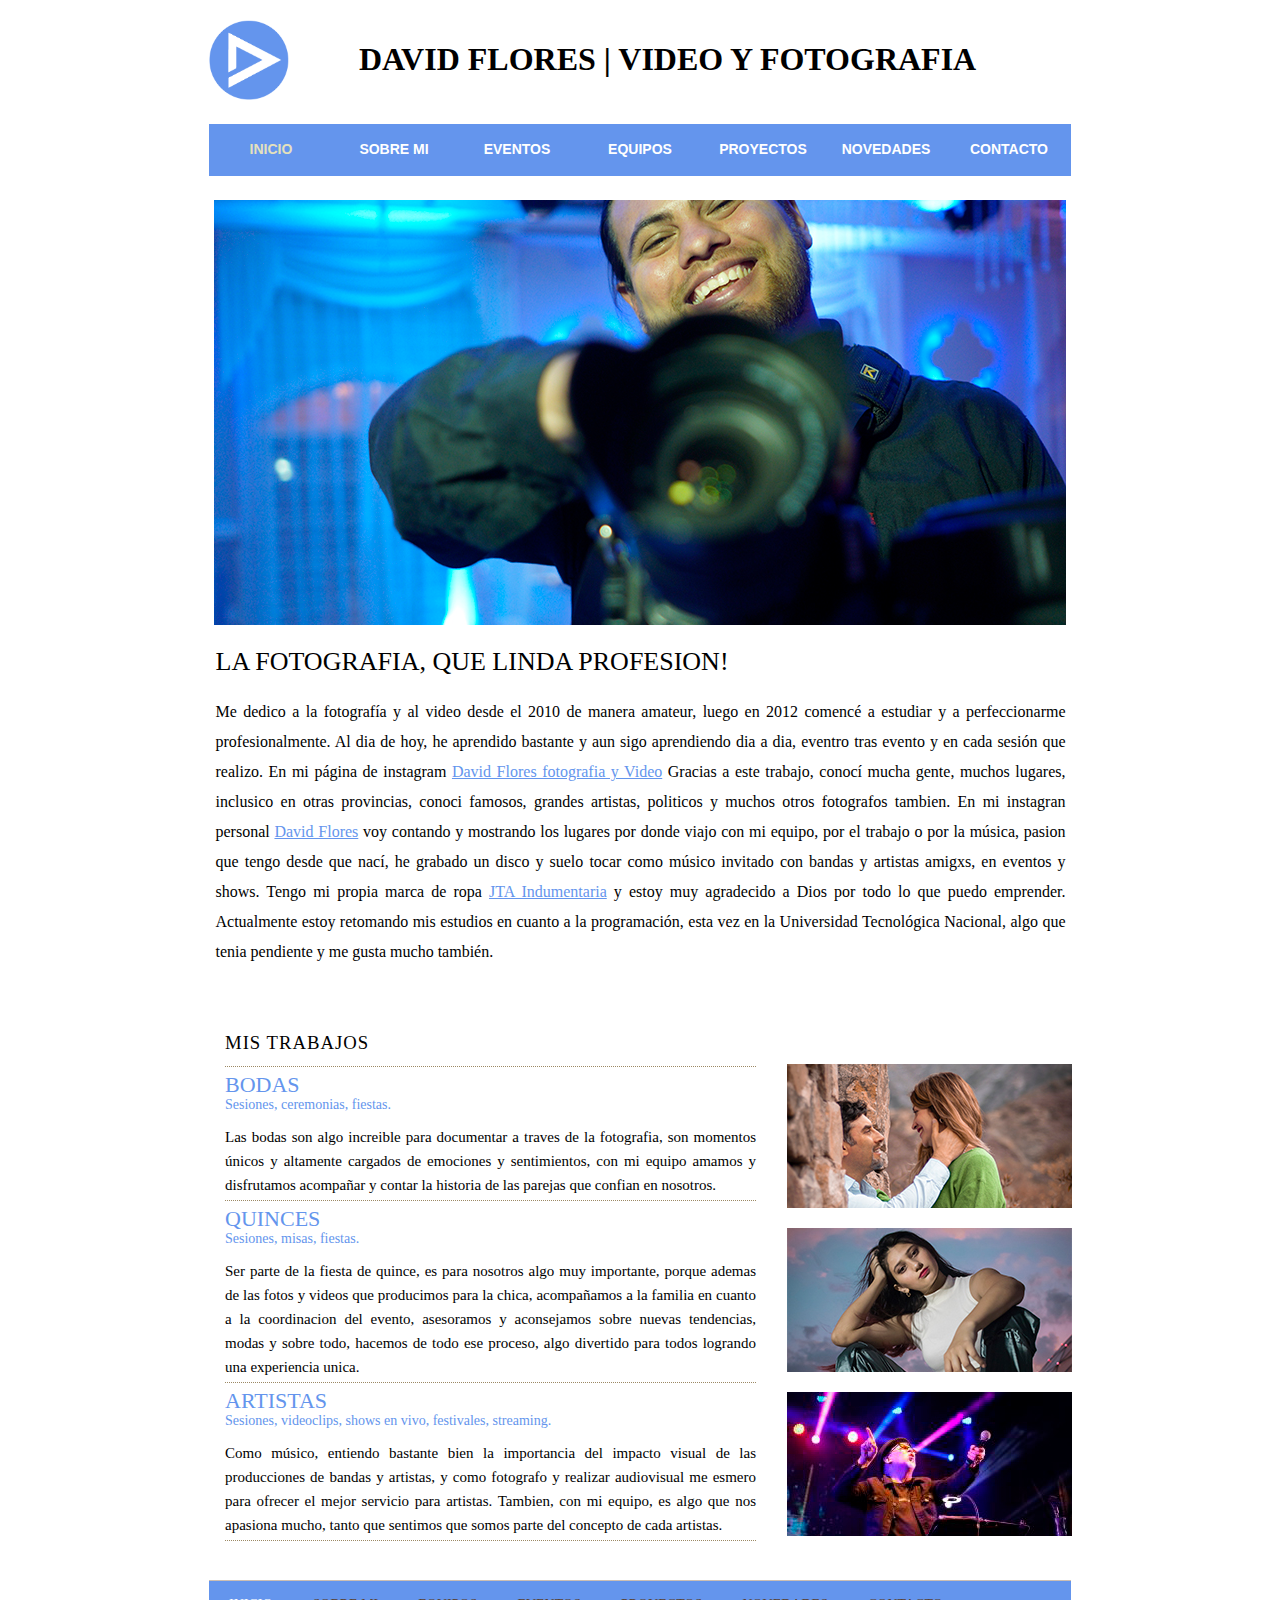
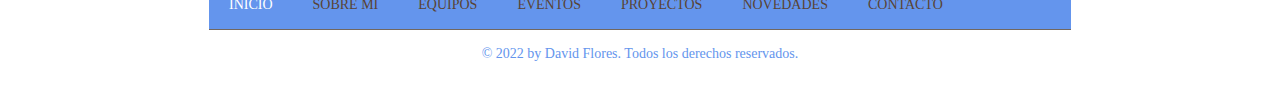
==== index.html @ 853ecb10 "se agrega commit index final" ====
<!DOCTYPE html>
<html>
<head>
	<meta charset="UTF-8">
	<title>TP1 David Flores</title>
	<link rel="stylesheet" href="style.css" type="text/css">
</head>
<body>
	<div id="background">
		<div id="page">
			<div id="header">
				<div id="logo">
					<a href="index.html"><img src="logoDF.png" alt="LOGO" height="80" width="80"></a>
                    <h1>DAVID FLORES | VIDEO Y FOTOGRAFIA</h1>    
				</div>
				<div id="navigation">
					<ul>
						<li class="selected">
							<a href="index.html">Inicio</a>
						</li>
						<li>
							<a href="sobremi.html">Sobre Mi</a>
						</li>
						<li>
							<a href="eventos.html">Eventos</a>
						</li>
						<li>
							<a href="equipos.html">Equipos</a>
						</li>
						<li>
							<a href="proyectos.html">Proyectos</a>
						</li>
						<li>
							<a href="novedades.html">Novedades</a>
						</li>
						<li>
							<a href="contacto.html">Contacto</a>
						</li>
					</ul>
				</div>
			</div>
			<div id="contents">
				<div id="adbox">
					<img src="perfildavid.jpg" alt="Img">
					<h1>La fotografia, que linda profesion!</h1>
					<p>
						Me dedico a la fotografía y al video desde el 2010 de manera amateur, luego en 2012 comencé a estudiar y a perfeccionarme
                        profesionalmente. Al dia de hoy, he aprendido bastante y aun sigo aprendiendo dia a dia, eventro tras evento y en cada sesión que realizo.
                        En mi página de instagram <a href="https://www.instagram.com/davidfloresvf/">David Flores fotografia y Video</a>
                        Gracias a este trabajo, conocí mucha gente, muchos lugares, inclusico en otras provincias, conoci famosos, grandes artistas, politicos y muchos otros
                        fotografos tambien. En mi instagran personal <a href="https://www.instagram.com/davidsnflores/">David Flores</a> voy contando y mostrando los lugares
                        por donde viajo con mi equipo, por el trabajo o por la música, pasion que tengo desde que nací, he grabado un disco y suelo tocar como músico invitado
                        con bandas y artistas amigxs, en eventos y shows. Tengo mi propia marca de ropa <a href="https://www.instagram.com/jtatienda/">JTA Indumentaria</a> y estoy
                        muy agradecido a Dios por todo lo que puedo emprender. Actualmente estoy retomando mis estudios en cuanto a la programación, esta vez en la Universidad Tecnológica Nacional,
                        algo que tenia pendiente y me gusta mucho también.
					</p>
				</div>
				<div id="main">
					<div class="box">
						<div>
							<div>
								<h3>Mis trabajos</h3>
								<ul>
									<li>
										<h4><a href="davidfloresvf/bodas.html">BODAS</a></h4>
										<span>Sesiones, ceremonias, fiestas.</span>
										<p>
											Las bodas son algo increible para documentar a traves de la fotografia, son momentos únicos y altamente cargados de emociones y sentimientos, con mi
                                            equipo amamos y disfrutamos acompañar y contar la historia de las parejas que confian en nosotros. 
										</p>
									</li>
									<li>
										<h4><a href="davidfloresvf/quinces.html">QUINCES</a></h4>
										<span>Sesiones, misas, fiestas.</span>
										<p>
											Ser parte de la fiesta de quince, es para nosotros algo muy importante, porque ademas de las fotos y videos que producimos para la chica, acompañamos
                                            a la familia en cuanto a la coordinacion del evento, asesoramos y aconsejamos sobre nuevas tendencias, modas y sobre todo, hacemos de todo ese proceso, algo divertido para todos
                                            logrando una experiencia unica.
										</p>
									</li>
                                    <li>
										<h4><a href="davidfloresvf/artistas.html">ARTISTAS</a></h4>
										<span>Sesiones, videoclips, shows en vivo, festivales, streaming.</span>
										<p>
											Como músico, entiendo bastante bien la importancia del impacto visual de las producciones de bandas y artistas, y como fotografo y realizar audiovisual
                                            me esmero para ofrecer el mejor servicio para artistas. Tambien, con mi equipo, es algo que nos apasiona mucho, tanto que sentimos que somos parte del concepto de cada artistas. 
										</p>
									</li>
								</ul>
							</div>
						</div>
					</div>
				</div>
				<div id="sidebar">
					<div class="section">
						<a href="davidfloresvf/bodas.html"><img src="boda01.jpg" alt="Img"></a>
					</div>
					<div class="section">
						<a href="davidfloresvf/quinces.html"><img src="quince01.jpg" alt="Img"></a>
					</div>
					<div class="section">
						<a href="davidfloresvf/artistas.html"><img src="artista01.jpg" alt="Img"></a>
					</div>
				</div>
			</div>
		</div>
		<div id="footer">
			<div>
				<ul class="navigation">
					<li class="active">
						<a href="inicio.html">Inicio</a>
					</li>
					<li>
						<a href="sobremi.html">Sobre Mi</a>
					</li>
					<li>
						<a href="equipos.html">Equipos</a>
					</li>
					<li>
						<a href="eventos.html">Eventos</a>
					</li>
					<li>
						<a href="proyectos.html">Proyectos</a>
					</li>
					<li>
						<a href="Novedades.html">Novedades</a>
					</li>
					<li>
						<a href="contacto.html">Contacto</a>
					</li>
				</ul>
			</div>
			<p>
				© 2022 by David Flores. Todos los derechos reservados.
			</p>
		</div>
	</div>
</body>
</html>
---- style.css ----
body {
	background: #ffffff url(../images/fondodf.jpg) repeat left bottom;
	font-family: "Times New Roman", Times, serif;
	margin: 0;
}
#background {
	background: url(../images/fondodf.jpg) repeat-x center top;
	min-height: 1318px;
}
#page {
	width: 960px;
	margin: 0 auto;
}
img {
	border: 0;
}
/*------------------------------ HEADER ------------------------------*/
#header {
	margin-bottom: 20px;
	padding-top: 20px;
}
/** Logo **/
#logo {
	float: left;
	margin-bottom: 20px;
	margin-left: 49px;
}

#logo h1 {
    float: right;
	margin-bottom: 20px;
	margin-left: 70px;

}

/** Navigation **/
#navigation {
	background: cornflowerblue;
	clear: both;
	height: 50px;
	width: 860px;
	margin: 0 auto;
	padding: 1px;
}
#navigation ul {
	display: inline-block;
	width: 860px;
	list-style: none;
	margin: 0;
	padding: 0;
}
#navigation li {
	float: left;
	background-position: 0 -118px;
	background-repeat: no-repeat;
	height: 49px;
	width: 122px;
	margin: 0;
	padding-left: 1px;
	text-align: center;
}
#navigation li:first-child {
	background: none;
	margin-left: 0;
	padding-left: 0;
}
#navigation li a {
	color: #fff;
	display: block;
	font: bold 14px/48px Arial, Helvetica, sans-serif;
	height: 49px;
	text-decoration: none;
	text-transform: uppercase;
}
#navigation li a:hover {
	background-position: 0 -59px;
	color: #6d6157;
}
#navigation li.selected a {
	background-position: 0 0;
	color: #e4e1bd;
}
/*------------------------------ CONTENTS ------------------------------*/
#contents {
	display: inline-block;
	width: 865px;
	padding: 0 47px;
}
#contents h1 {
	color: #000000;
	font: 26px/30px "Times New Roman", Times, serif;
	margin: 18px 0 20px;
	padding-left: 2px;
	text-transform: uppercase;
}
#contents div.body h1, #contents h2 {
	color: #316e66;
	font: 30px/30px "Times New Roman", Times, serif;
	margin: 0 0 18px;
	text-transform: uppercase;
}
#contents h2 {
	font-size: 22px;
	margin: 0 0 30px;
}
#contents h2 a {
	color: #2c9688;
	text-decoration: none;
}
#contents p {
	color: #000000;
	font-size: 15px;
	line-height: 30px;
	margin: 0;
	padding: 0 0 24px 2px;
    text-align: justify; 
}
#contents p a {
	color: cornflowerblue;
}
#contents p a:hover, #news div.sidebar ul li a:hover {
	color: #917157;
}
/** box-shadow **/
#contents div.box {
	background-position: left bottom;
	margin-bottom: 20px;
	margin-left: 1px;
	padding: 0 0 6px;
}
#contents div.box > div {
	background-position: -1745px top;
	padding: 6px 0 0;
}
#contents div.body {
	background-position: -871px top;
	background-repeat: repeat-y;
	min-height: 980px;
	padding: 30px 40px 0;
}
/** Adbox **/
#adbox {
	width: 852px;
	margin: 0 auto;
	padding: 4px 5px 18px;
}
#adbox p {
	font-size: 16px;
}
.ads {
	float: right;
	width: 220px;
	border-left: 1px solid #bbbbbb;
	margin-left: 20px;
	padding-left: 20px;
}
hr {
	border:0;
	border-top: 1px solid #bbbbbb;
	margin-bottom: 30px;
}
/** MAIN **/
#main {
	float: left;
	min-height: 100px;
	width: 566px;
}
#main div.box {
	background-position: left bottom;
	margin-bottom: 12px;
	padding: 0 0 6px;
}
#main div.box > div {
	background-position: -1145px top;
	padding: 6px 0 0;
}
#main div.box > div > div {
	background-position: -572px top;
	background-repeat: repeat-y;
	padding: 17px;
}
#main div.box h3 {
	color: #000000;
	font-weight: normal;
	letter-spacing: 1px;
	border-bottom: 1px dotted #9c8964;
	margin: 0;
	padding: 0 0 12px;
	text-transform: uppercase;
}
#main div.box h4 {
	font: 22px/24px "Times New Roman", Times, serif;
	font-weight: normal;
	margin: 6px 0 0;
}
#main div.box h4 a {
	color: cornflowerblue;
	text-decoration: none;
}
#main div.box ul {
	list-style: none;
	margin: 0;
	padding: 0;
}
#main div.box ul li {
	border-bottom: 1px dotted #9c8964;
}
#main div.box ul li span {
	color: cornflowerblue;
	display: block;
	font-size: 14px;
	margin-bottom: 12px;
}
#main div.box ul li p {
	line-height: 24px;
	padding: 0 0 3px;
}
/** SIDEBAR **/
#sidebar {
	float: right;
	height: auto;
	width: 285px;
}
#sidebar div.section {
	height: 144px;
	margin-bottom: 20px;
}
#sidebar div.section:first-child {
	padding: 55px 0 0;
}
#sidebar div.section > a:hover {
	filter:alpha(opacity=60);
	opacity: 0.6;
} 
/*------------------------------ FOOTER ------------------------------*/
#footer {
	color: #594334;
	font-size: 14px;
	line-height: 48px;
	margin: -38px 0 20px;
	padding-top: 42px;
	text-transform: uppercase;
}
#footer > div {
	background-color: cornflowerblue;
	height: 48px;
	width: 822px;
	border-bottom: 1px solid #72675f;
	border-top: 1px solid #cdbeb2;
	margin: 0 auto;
	padding: 0 20px;
	text-align: right;
}
#footer ul.navigation {
	float: left;
	display: inline-block;
	list-style: none;
	margin: 0;
	padding: 0;
}
#footer ul.navigation li {
	float: left;
	margin-right: 30px;
}
#footer ul.navigation li a {
	color: #594334;
	padding: 0 5px;
	text-decoration: none;
}
#footer ul.navigation li:first-child a {
	border-left: 0;
	padding-left: 0;
}
#footer ul.navigation li a:hover {
	color: #eee7c3;
}
#footer ul.navigation li.active a {
	color: #fff;
}
#footer p {
    color: cornflowerblue;
	margin: 0;
	text-align: center;
	text-transform: none;
}
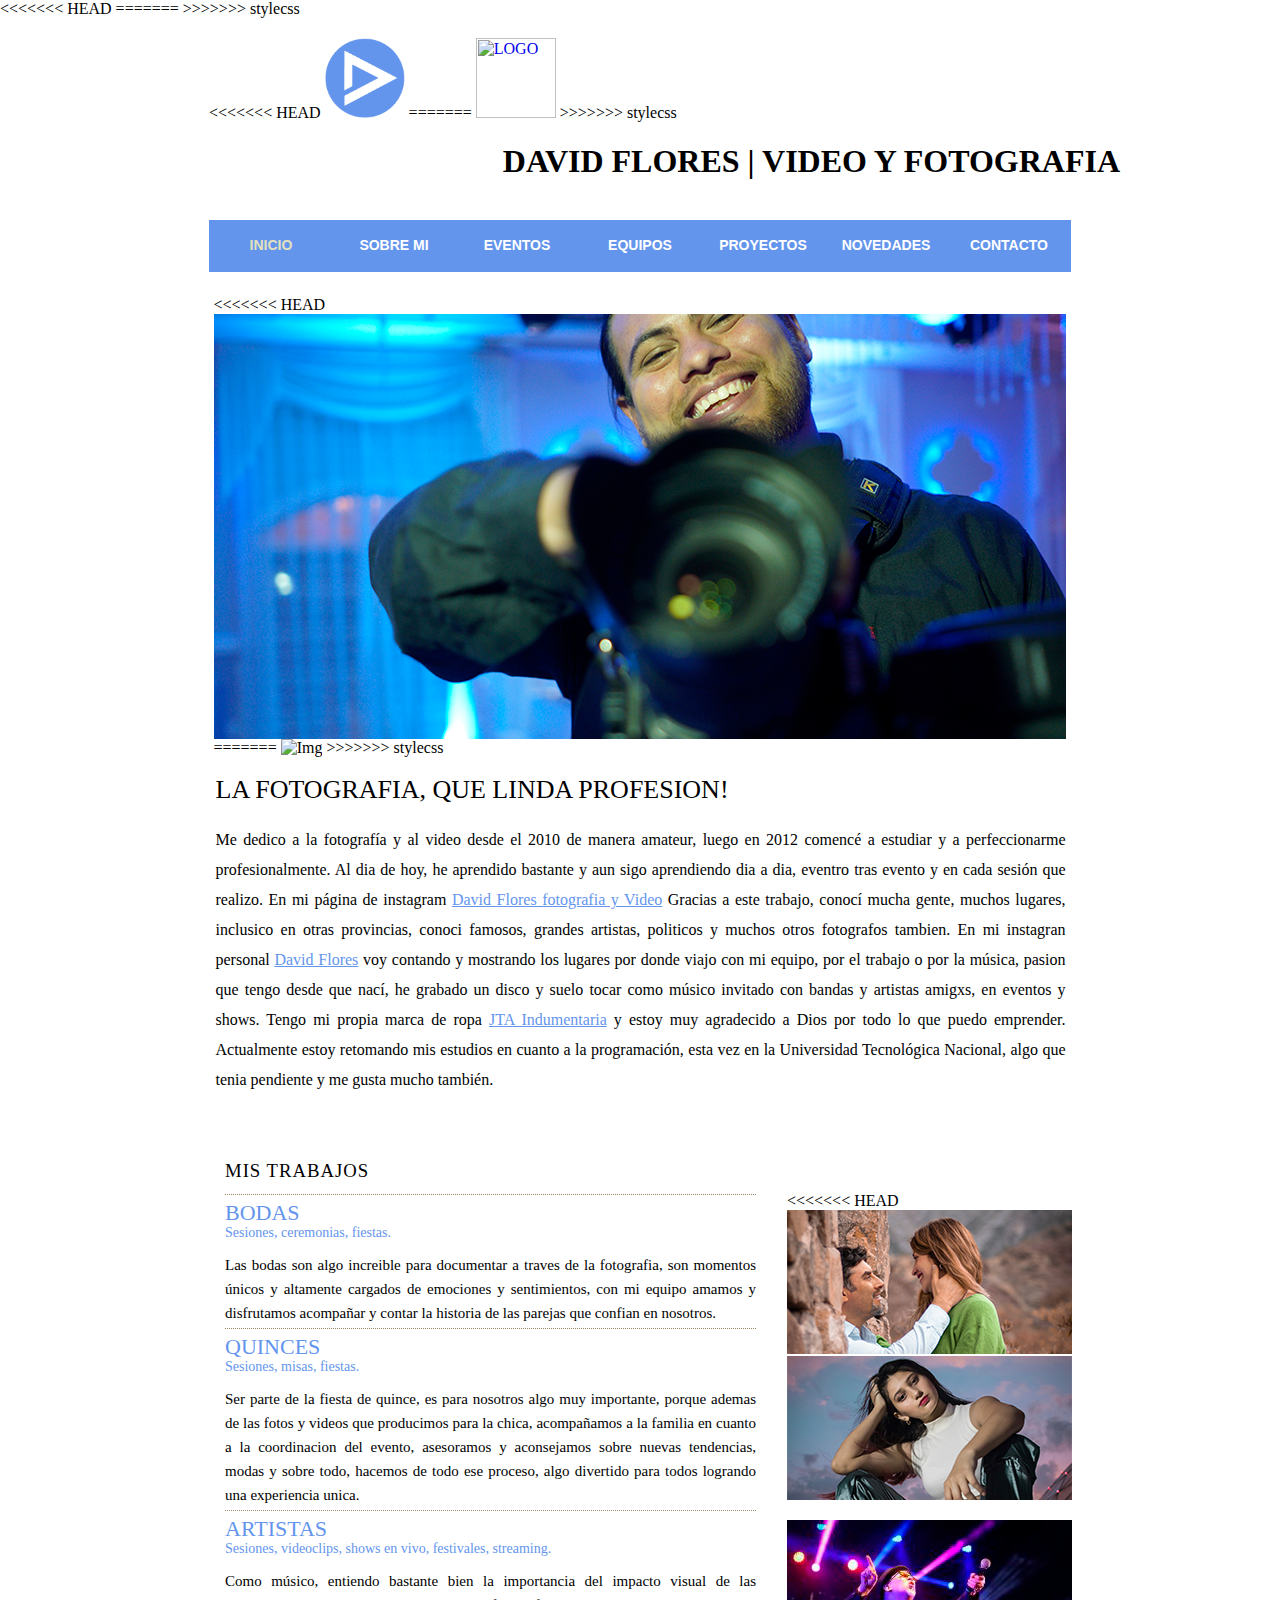
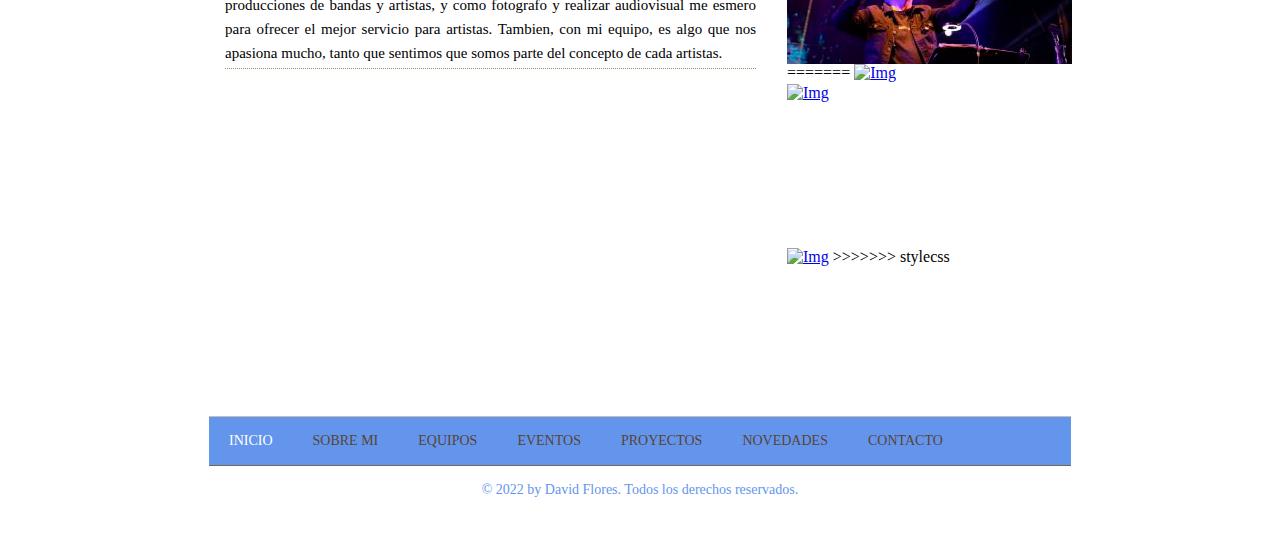
==== commit 4f270df4: "una vez mas index" ====
--- a/index.html
+++ b/index.html
@@ -1,4 +1,8 @@
 
+<<<<<<< HEAD
+=======
+
+>>>>>>> stylecss
 <!DOCTYPE html>
 <html>
 <head>
@@ -11,7 +15,11 @@
 		<div id="page">
 			<div id="header">
 				<div id="logo">
+<<<<<<< HEAD
 					<a href="index.html"><img src="logoDF.png" alt="LOGO" height="80" width="80"></a>
+=======
+					<a href="index.html"><img src="images/logoDF.png" alt="LOGO" height="80" width="80"></a>
+>>>>>>> stylecss
                     <h1>DAVID FLORES | VIDEO Y FOTOGRAFIA</h1>    
 				</div>
 				<div id="navigation">
@@ -42,7 +50,11 @@
 			</div>
 			<div id="contents">
 				<div id="adbox">
+<<<<<<< HEAD
 					<img src="perfildavid.jpg" alt="Img">
+=======
+					<img src="images/perfildavid.jpg" alt="Img">
+>>>>>>> stylecss
 					<h1>La fotografia, que linda profesion!</h1>
 					<p>
 						Me dedico a la fotografía y al video desde el 2010 de manera amateur, luego en 2012 comencé a estudiar y a perfeccionarme
@@ -94,6 +106,7 @@
 				</div>
 				<div id="sidebar">
 					<div class="section">
+<<<<<<< HEAD
 						<a href="davidfloresvf/bodas.html"><img src="boda01.jpg" alt="Img"></a>
 					</div>
 					<div class="section">
@@ -101,6 +114,15 @@
 					</div>
 					<div class="section">
 						<a href="davidfloresvf/artistas.html"><img src="artista01.jpg" alt="Img"></a>
+=======
+						<a href="davidfloresvf/bodas.html"><img src="images/boda01.jpg" alt="Img"></a>
+					</div>
+					<div class="section">
+						<a href="davidfloresvf/quinces.html"><img src="images/quince01.jpg" alt="Img"></a>
+					</div>
+					<div class="section">
+						<a href="davidfloresvf/artistas.html"><img src="images/artista01.jpg" alt="Img"></a>
+>>>>>>> stylecss
 					</div>
 				</div>
 			</div>
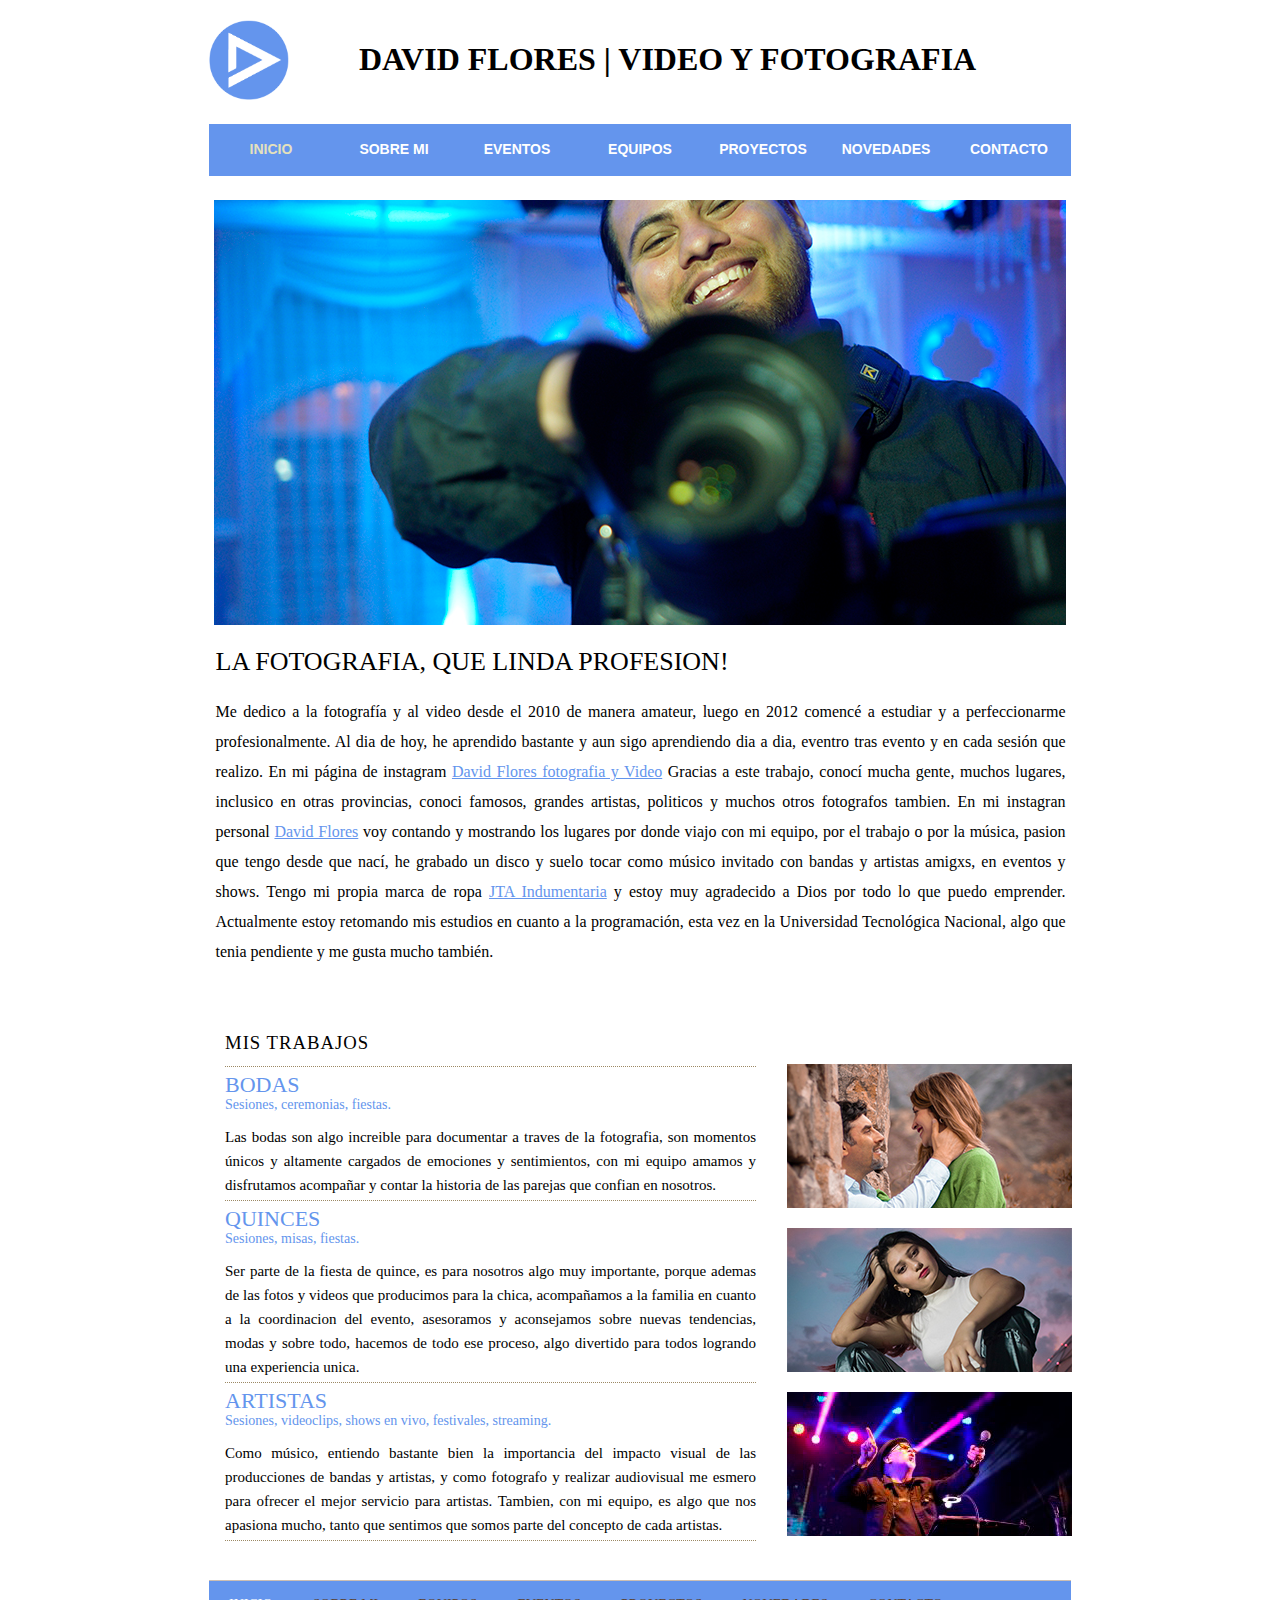
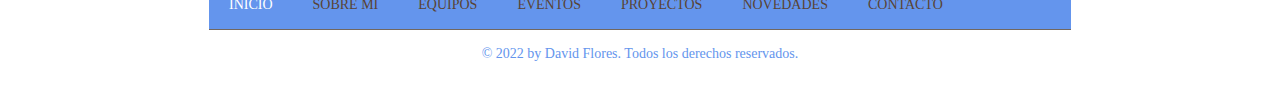
==== commit 8b92ff22: "se solucionan problemmas existenciales" ====
--- a/index.html
+++ b/index.html
@@ -1,8 +1,4 @@
 
-<<<<<<< HEAD
-=======
-
->>>>>>> stylecss
 <!DOCTYPE html>
 <html>
 <head>
@@ -15,11 +11,7 @@
 		<div id="page">
 			<div id="header">
 				<div id="logo">
-<<<<<<< HEAD
 					<a href="index.html"><img src="logoDF.png" alt="LOGO" height="80" width="80"></a>
-=======
-					<a href="index.html"><img src="images/logoDF.png" alt="LOGO" height="80" width="80"></a>
->>>>>>> stylecss
                     <h1>DAVID FLORES | VIDEO Y FOTOGRAFIA</h1>    
 				</div>
 				<div id="navigation">
@@ -50,11 +42,7 @@
 			</div>
 			<div id="contents">
 				<div id="adbox">
-<<<<<<< HEAD
 					<img src="perfildavid.jpg" alt="Img">
-=======
-					<img src="images/perfildavid.jpg" alt="Img">
->>>>>>> stylecss
 					<h1>La fotografia, que linda profesion!</h1>
 					<p>
 						Me dedico a la fotografía y al video desde el 2010 de manera amateur, luego en 2012 comencé a estudiar y a perfeccionarme
@@ -106,7 +94,6 @@
 				</div>
 				<div id="sidebar">
 					<div class="section">
-<<<<<<< HEAD
 						<a href="davidfloresvf/bodas.html"><img src="boda01.jpg" alt="Img"></a>
 					</div>
 					<div class="section">
@@ -114,15 +101,6 @@
 					</div>
 					<div class="section">
 						<a href="davidfloresvf/artistas.html"><img src="artista01.jpg" alt="Img"></a>
-=======
-						<a href="davidfloresvf/bodas.html"><img src="images/boda01.jpg" alt="Img"></a>
-					</div>
-					<div class="section">
-						<a href="davidfloresvf/quinces.html"><img src="images/quince01.jpg" alt="Img"></a>
-					</div>
-					<div class="section">
-						<a href="davidfloresvf/artistas.html"><img src="images/artista01.jpg" alt="Img"></a>
->>>>>>> stylecss
 					</div>
 				</div>
 			</div>
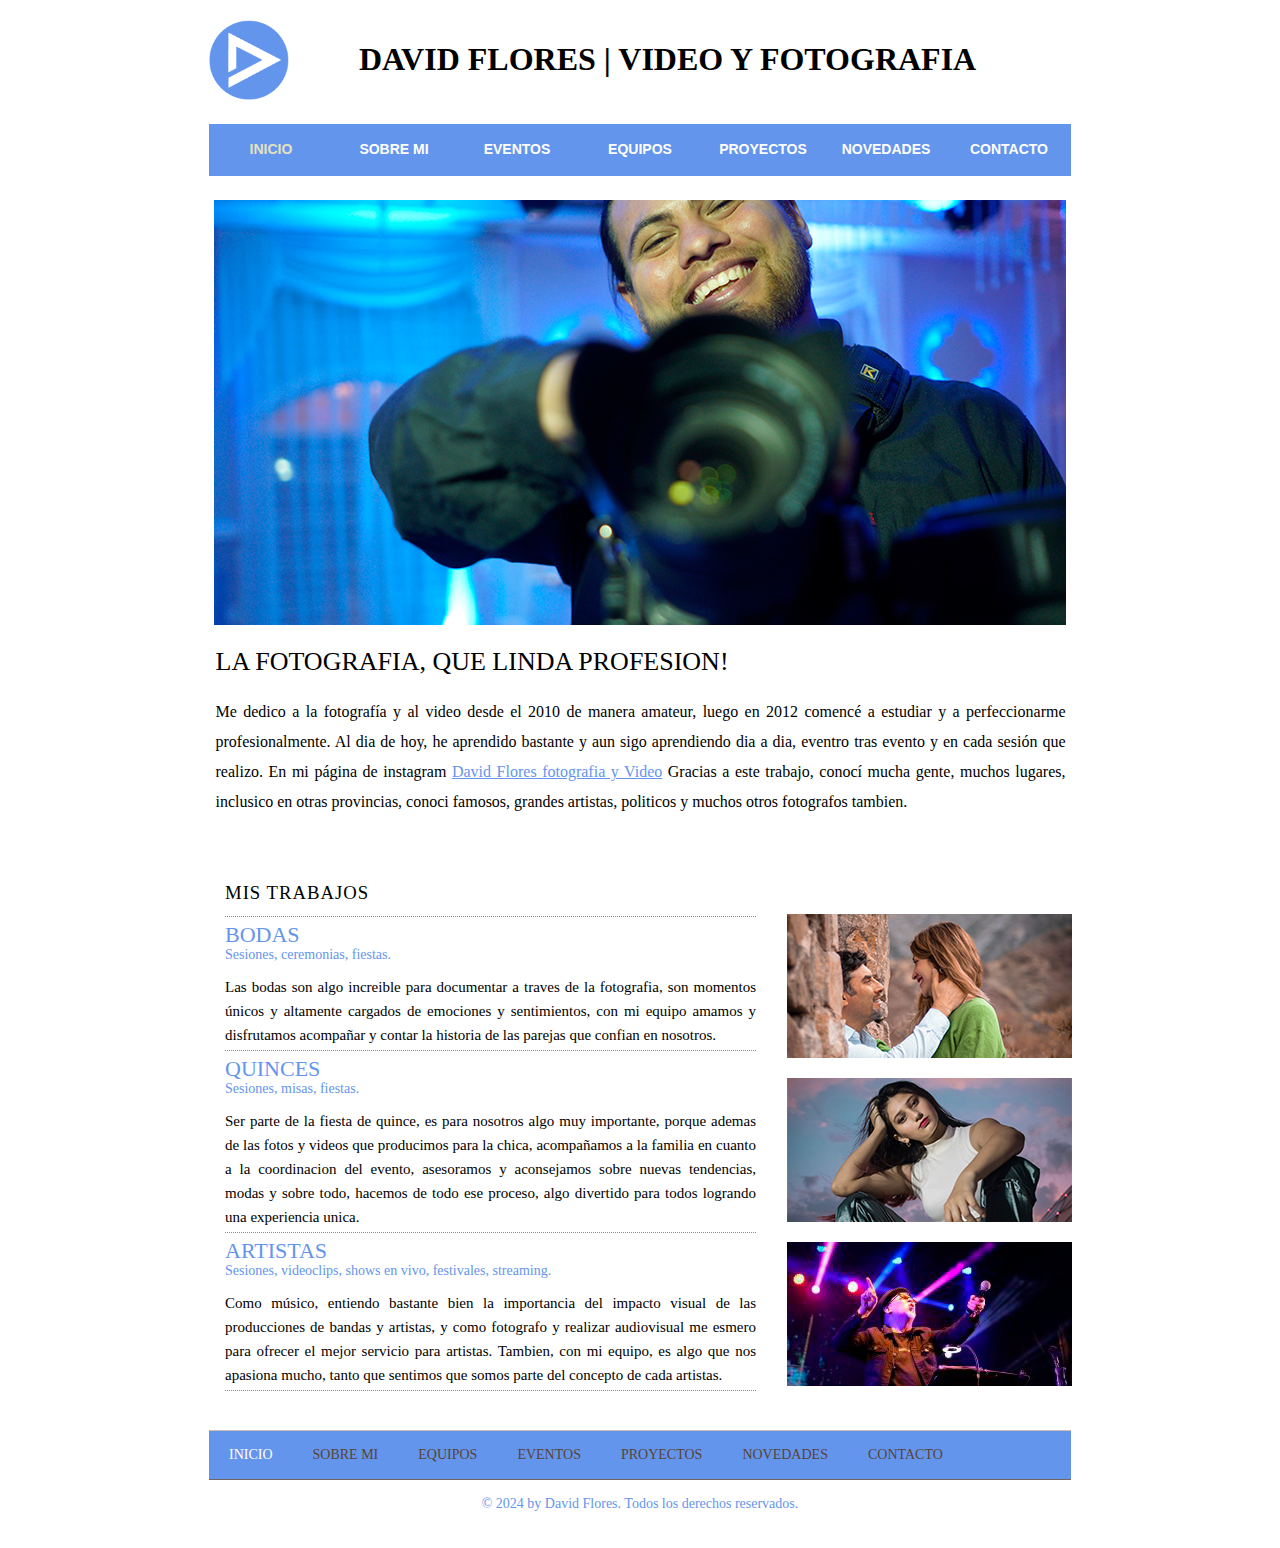
==== commit 15d5213f: "Se modifica y actualiza archivo index.html" ====
--- a/index.html
+++ b/index.html
@@ -3,7 +3,7 @@
 <html>
 <head>
 	<meta charset="UTF-8">
-	<title>TP1 David Flores</title>
+	<title>TP1 David Flores - 2024</title>
 	<link rel="stylesheet" href="style.css" type="text/css">
 </head>
 <body>
@@ -42,18 +42,14 @@
 			</div>
 			<div id="contents">
 				<div id="adbox">
-					<img src="perfildavid.jpg" alt="Img">
+					<img src="imagenes/perfildavid.jpg" alt="Img">
 					<h1>La fotografia, que linda profesion!</h1>
 					<p>
 						Me dedico a la fotografía y al video desde el 2010 de manera amateur, luego en 2012 comencé a estudiar y a perfeccionarme
                         profesionalmente. Al dia de hoy, he aprendido bastante y aun sigo aprendiendo dia a dia, eventro tras evento y en cada sesión que realizo.
                         En mi página de instagram <a href="https://www.instagram.com/davidfloresvf/">David Flores fotografia y Video</a>
                         Gracias a este trabajo, conocí mucha gente, muchos lugares, inclusico en otras provincias, conoci famosos, grandes artistas, politicos y muchos otros
-                        fotografos tambien. En mi instagran personal <a href="https://www.instagram.com/davidsnflores/">David Flores</a> voy contando y mostrando los lugares
-                        por donde viajo con mi equipo, por el trabajo o por la música, pasion que tengo desde que nací, he grabado un disco y suelo tocar como músico invitado
-                        con bandas y artistas amigxs, en eventos y shows. Tengo mi propia marca de ropa <a href="https://www.instagram.com/jtatienda/">JTA Indumentaria</a> y estoy
-                        muy agradecido a Dios por todo lo que puedo emprender. Actualmente estoy retomando mis estudios en cuanto a la programación, esta vez en la Universidad Tecnológica Nacional,
-                        algo que tenia pendiente y me gusta mucho también.
+                        fotografos tambien.
 					</p>
 				</div>
 				<div id="main">
@@ -132,7 +128,7 @@
 				</ul>
 			</div>
 			<p>
-				© 2022 by David Flores. Todos los derechos reservados.
+				© 2024 by David Flores. Todos los derechos reservados.
 			</p>
 		</div>
 	</div>
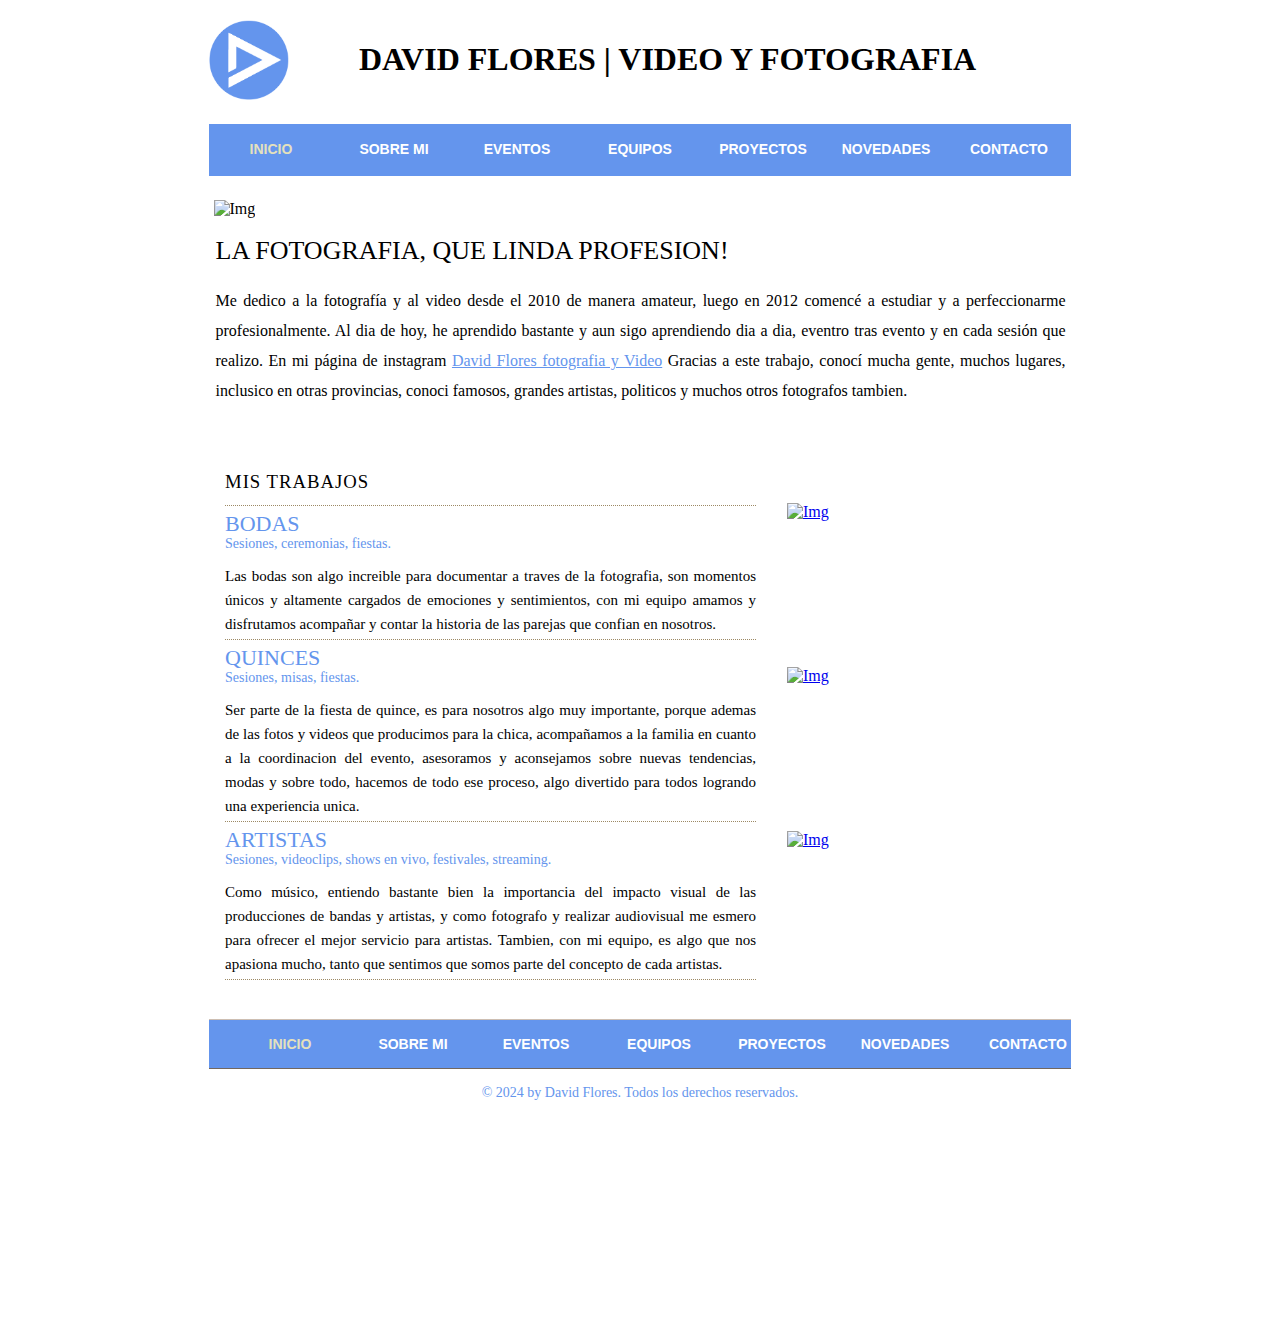
==== commit cb3d7a3d: "Se modifica el menu de navegacion inferior en todos los archivos html" ====
--- a/index.html
+++ b/index.html
@@ -11,7 +11,7 @@
 		<div id="page">
 			<div id="header">
 				<div id="logo">
-					<a href="index.html"><img src="logoDF.png" alt="LOGO" height="80" width="80"></a>
+					<a href="index.html"><img src="logo/logoDF.png" alt="LOGO" height="80" width="80"></a>
                     <h1>DAVID FLORES | VIDEO Y FOTOGRAFIA</h1>    
 				</div>
 				<div id="navigation">
@@ -90,43 +90,45 @@
 				</div>
 				<div id="sidebar">
 					<div class="section">
-						<a href="davidfloresvf/bodas.html"><img src="boda01.jpg" alt="Img"></a>
+						<a href="davidfloresvf/bodas.html"><img src="imagenes/boda01.jpg" alt="Img"></a>
 					</div>
 					<div class="section">
-						<a href="davidfloresvf/quinces.html"><img src="quince01.jpg" alt="Img"></a>
+						<a href="davidfloresvf/quinces.html"><img src="imagenes/quince01.jpg" alt="Img"></a>
 					</div>
 					<div class="section">
-						<a href="davidfloresvf/artistas.html"><img src="artista01.jpg" alt="Img"></a>
+						<a href="davidfloresvf/artistas.html"><img src="imagenes/artista01.jpg" alt="Img"></a>
 					</div>
 				</div>
 			</div>
 		</div>
 		<div id="footer">
-			<div>
-				<ul class="navigation">
-					<li class="active">
-						<a href="inicio.html">Inicio</a>
+			
+			<div id="navigation">
+				<ul>
+					<li class="selected">
+						<a href="index.html">Inicio</a>
 					</li>
 					<li>
 						<a href="sobremi.html">Sobre Mi</a>
 					</li>
 					<li>
-						<a href="equipos.html">Equipos</a>
+						<a href="eventos.html">Eventos</a>
 					</li>
 					<li>
-						<a href="eventos.html">Eventos</a>
+						<a href="equipos.html">Equipos</a>
 					</li>
 					<li>
 						<a href="proyectos.html">Proyectos</a>
 					</li>
 					<li>
-						<a href="Novedades.html">Novedades</a>
+						<a href="novedades.html">Novedades</a>
 					</li>
 					<li>
 						<a href="contacto.html">Contacto</a>
 					</li>
 				</ul>
 			</div>
+
 			<p>
 				© 2024 by David Flores. Todos los derechos reservados.
 			</p>
--- a/style.css
+++ b/style.css
@@ -251,35 +251,113 @@
 	padding: 0 20px;
 	text-align: right;
 }
-#footer ul.navigation {
-	float: left;
-	display: inline-block;
-	list-style: none;
-	margin: 0;
-	padding: 0;
-}
-#footer ul.navigation li {
-	float: left;
-	margin-right: 30px;
-}
-#footer ul.navigation li a {
-	color: #594334;
-	padding: 0 5px;
-	text-decoration: none;
-}
-#footer ul.navigation li:first-child a {
-	border-left: 0;
-	padding-left: 0;
-}
-#footer ul.navigation li a:hover {
-	color: #eee7c3;
-}
-#footer ul.navigation li.active a {
-	color: #fff;
-}
+
 #footer p {
     color: cornflowerblue;
 	margin: 0;
 	text-align: center;
 	text-transform: none;
-}+}
+
+
+/*---------GALLERY------*/
+
+.gallery {
+    display: flex;
+    flex-wrap: wrap;
+    justify-content: center;
+  }
+  
+  .image {
+    position: relative;
+    margin: 10px;
+  }
+  
+  .image img {
+    width: 300px;
+    height: auto;
+  }
+  
+  .overlay {
+    position: absolute;
+    top: 0;
+    left: 0;
+    width: 100%;
+    height: 100%;
+    background-color: rgba(0, 0, 0, 0.5);
+    opacity: 0;
+    transition: opacity 0.3s ease;
+  }
+  
+  .image:hover .overlay {
+    opacity: 1;
+  }
+  
+  .text {
+    color: white;
+    font-size: 20px;
+    position: absolute;
+    top: 50%;
+    left: 50%;
+    transform: translate(-50%, -50%);
+    text-align: center;
+}
+
+.milista {
+	list-style-type: square; /* Cambiar el tipo de viñeta */
+	color: blue; /* Cambiar el color del texto */
+  }
+  
+  .mi-lista li {
+	font-size: 18px; /* Cambiar el tamaño de la fuente de los elementos de la lista */
+}
+
+
+.contacto {
+    width: 50%;
+    margin: 50px auto;
+    padding: 20px;
+    background-color: #fff;
+    border-radius: 10px;
+    box-shadow: 0 0 10px rgba(0, 0, 0, 0.1);
+  }
+  
+  h2 {
+    text-align: center;
+  }
+  
+  /* Estilos para los campos de entrada */
+  label {
+    display: block;
+    margin-bottom: 10px;
+  }
+  
+  input[type="text"],
+  input[type="email"],
+  textarea {
+    width: 100%;
+    padding: 10px;
+    margin-bottom: 20px;
+    border: 1px solid #ccc;
+    border-radius: 5px;
+    box-sizing: border-box; /* Para incluir el padding en el ancho total */
+  }
+  
+  textarea {
+    height: 150px;
+  }
+  
+  /* Estilos para el botón de enviar */
+  input[type="submit"] {
+    background-color: #4CAF50;
+    color: white;
+    padding: 15px 20px;
+    border: none;
+    border-radius: 5px;
+    cursor: pointer;
+    font-size: 16px;
+  }
+  
+  input[type="submit"]:hover {
+    background-color: #45a049;
+}
